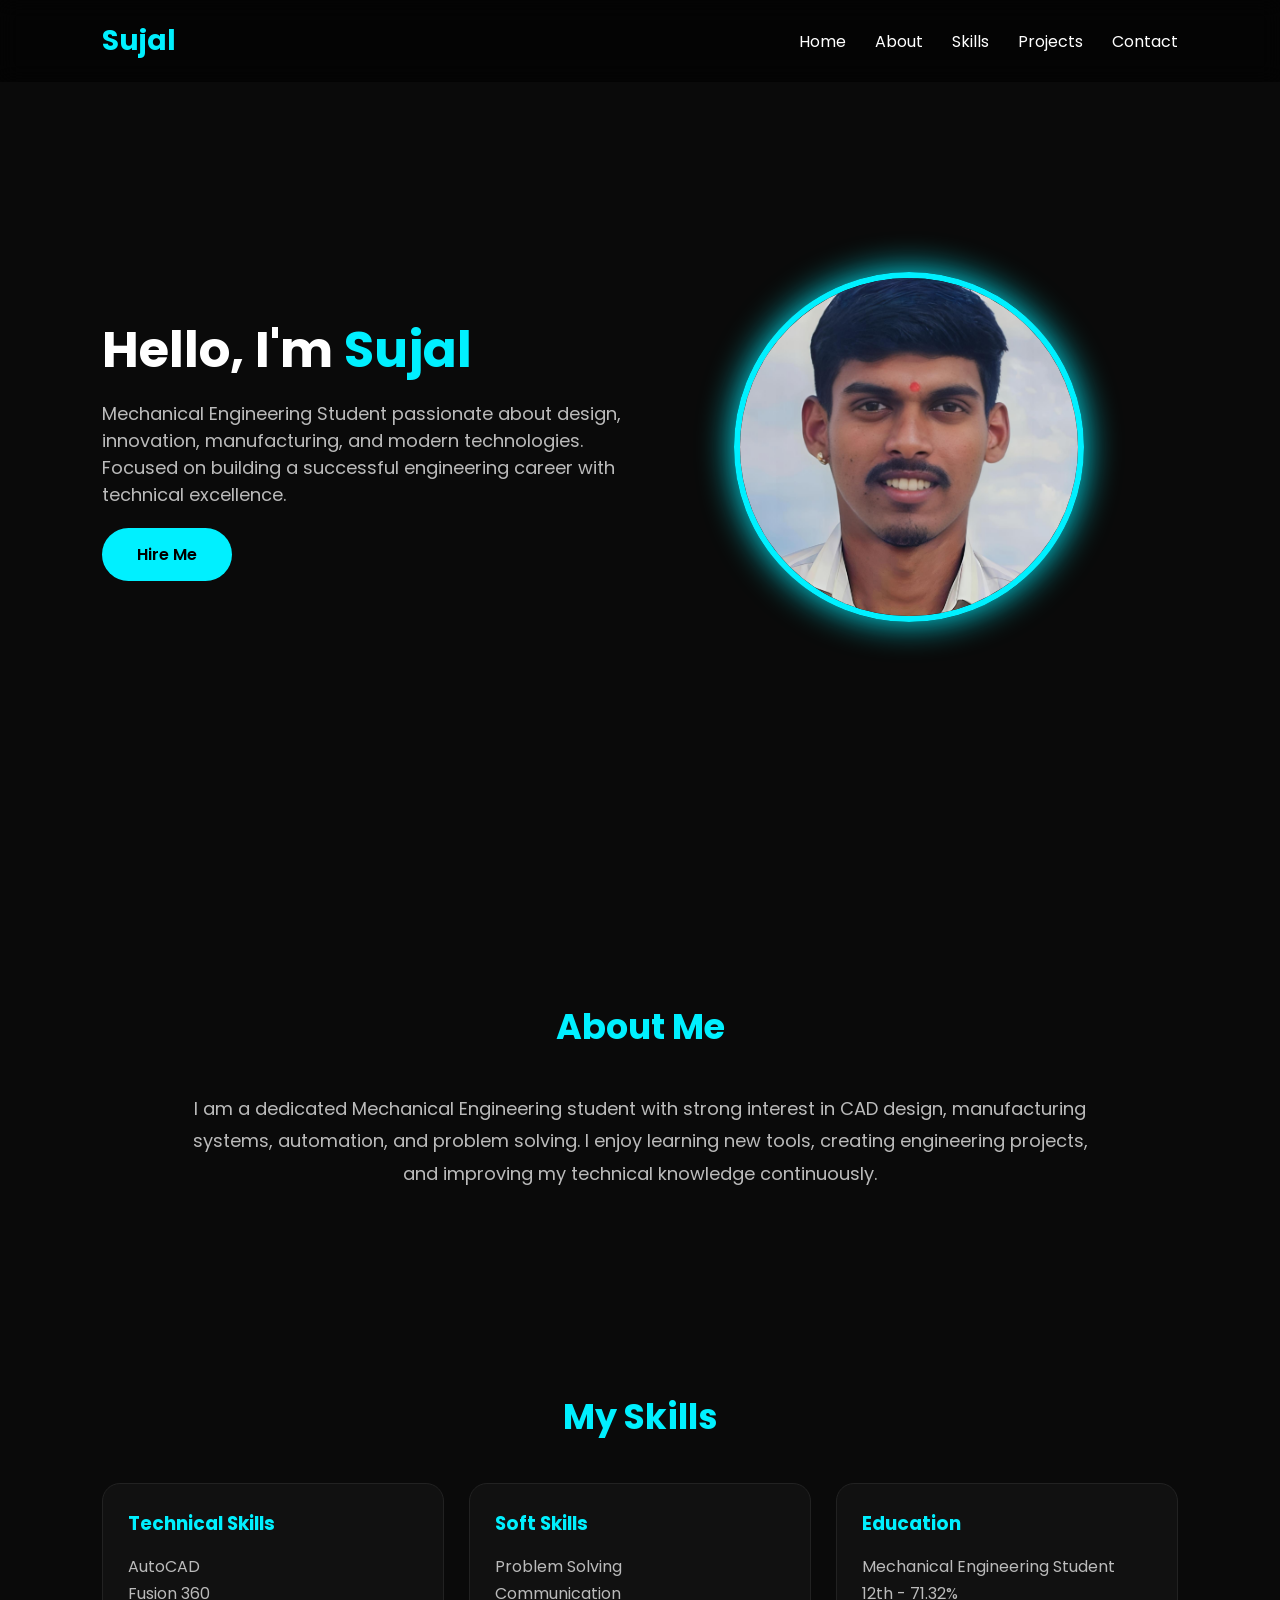
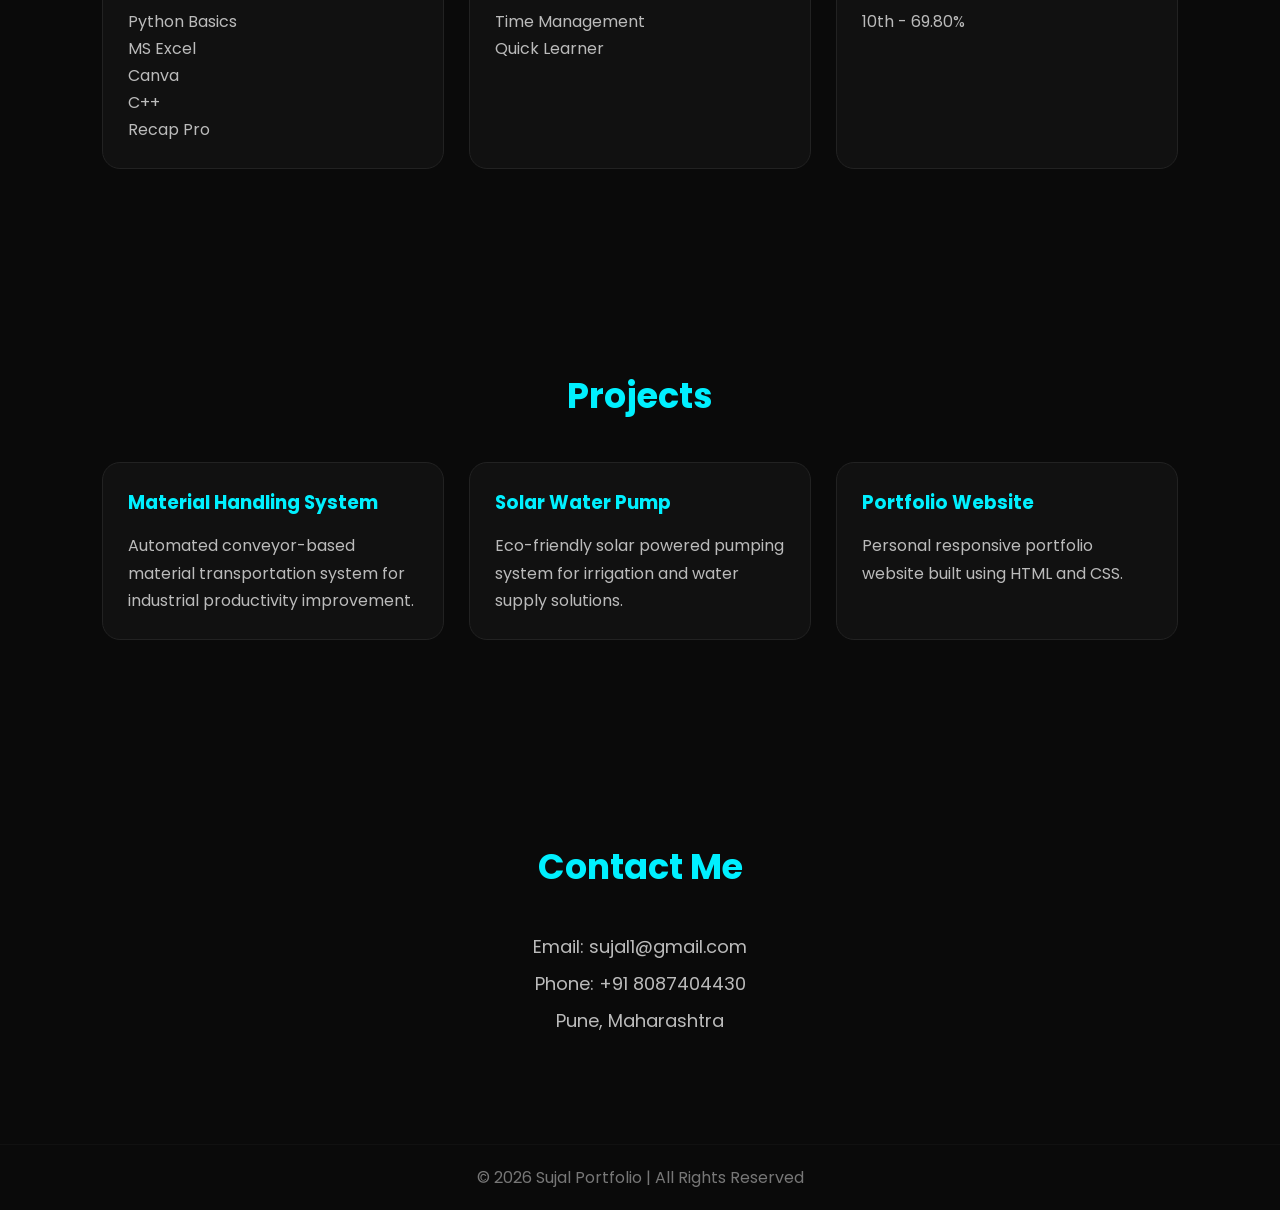
==== index.html @ 93ab6666 "Add files via upload" ====
<!DOCTYPE html>
<html lang="en">
<head>
<meta charset="UTF-8">
<meta name="viewport" content="width=device-width, initial-scale=1.0">
<title>Sujal Portfolio</title>

<link href="https://fonts.googleapis.com/css2?family=Poppins:wght@300;400;600;700&display=swap" rel="stylesheet">

<style>
*{
    margin:0;
    padding:0;
    box-sizing:border-box;
    scroll-behavior:smooth;
}

body{
    font-family:'Poppins',sans-serif;
    background:#0a0a0a;
    color:#fff;
}

header{
    width:100%;
    padding:20px 8%;
    display:flex;
    justify-content:space-between;
    align-items:center;
    position:fixed;
    top:0;
    left:0;
    z-index:1000;
    background:rgba(0,0,0,0.6);
    backdrop-filter:blur(10px);
}

header h1{
    font-size:28px;
    color:#00f0ff;
}

nav a{
    color:#fff;
    text-decoration:none;
    margin-left:25px;
    transition:0.3s;
    font-size:16px;
}

nav a:hover{
    color:#00f0ff;
}

section{
    padding:100px 8%;
}

.hero{
    min-height:100vh;
    display:flex;
    justify-content:space-between;
    align-items:center;
    flex-wrap:wrap;
}

.hero-text{
    flex:1;
    min-width:300px;
}

.hero-text h2{
    font-size:50px;
    line-height:1.2;
}

.hero-text h2 span{
    color:#00f0ff;
}

.hero-text p{
    margin:20px 0;
    color:#bbb;
    font-size:18px;
    max-width:550px;
}

.btn{
    display:inline-block;
    padding:14px 35px;
    background:#00f0ff;
    color:#000;
    font-weight:600;
    text-decoration:none;
    border-radius:40px;
    transition:0.3s;
}

.btn:hover{
    transform:scale(1.05);
    box-shadow:0 0 20px #00f0ff;
}

.hero-img{
    flex:1;
    text-align:center;
    min-width:300px;
}

.hero-img img{
    width:350px;
    height:350px;
    object-fit:cover;
    border-radius:50%;
    border:6px solid #00f0ff;
    box-shadow:0 0 35px #00f0ff;
}

.title{
    font-size:35px;
    margin-bottom:40px;
    color:#00f0ff;
    text-align:center;
}

.about p{
    max-width:900px;
    margin:auto;
    text-align:center;
    color:#bbb;
    font-size:18px;
    line-height:1.8;
}

.skills-box,
.project-box{
    display:grid;
    grid-template-columns:repeat(auto-fit,minmax(250px,1fr));
    gap:25px;
}

.card{
    background:#111;
    padding:25px;
    border-radius:18px;
    transition:0.3s;
    border:1px solid #222;
}

.card:hover{
    transform:translateY(-10px);
    border-color:#00f0ff;
    box-shadow:0 0 20px rgba(0,240,255,0.25);
}

.card h3{
    color:#00f0ff;
    margin-bottom:15px;
}

.card p, .card li{
    color:#bbb;
    line-height:1.7;
}

.contact{
    text-align:center;
}

.contact p{
    color:#bbb;
    margin:10px 0;
    font-size:18px;
}

footer{
    text-align:center;
    padding:20px;
    color:#777;
    border-top:1px solid #111;
}

@media(max-width:900px){
    .hero{
        flex-direction:column-reverse;
        text-align:center;
        gap:40px;
    }

    .hero-text h2{
        font-size:38px;
    }

    header{
        flex-direction:column;
        gap:15px;
    }

    nav a{
        margin:0 10px;
    }

    .hero-img img{
        width:280px;
        height:280px;
    }
}
</style>
</head>

<body>

<header>
    <h1>Sujal</h1>
    <nav>
        <a href="#home">Home</a>
        <a href="#about">About</a>
        <a href="#skills">Skills</a>
        <a href="#projects">Projects</a>
        <a href="#contact">Contact</a>
    </nav>
</header>

<section class="hero" id="home">
    <div class="hero-text">
        <h2>Hello, I'm <span>Sujal</span></h2>
        <p>
            Mechanical Engineering Student passionate about design, innovation,
            manufacturing, and modern technologies. Focused on building a successful
            engineering career with technical excellence.
        </p>
        <a href="#contact" class="btn">Hire Me</a>
    </div>

    <div class="hero-img">
        <img src="Sujal.jpeg" alt="Sujal">
    </div>
</section>

<section class="about" id="about">
    <h2 class="title">About Me</h2>
    <p>
        I am a dedicated Mechanical Engineering student with strong interest in CAD design,
        manufacturing systems, automation, and problem solving. I enjoy learning new tools,
        creating engineering projects, and improving my technical knowledge continuously.
    </p>
</section>

<section id="skills">
    <h2 class="title">My Skills</h2>

    <div class="skills-box">
        <div class="card">
            <h3>Technical Skills</h3>
            <p>AutoCAD</p>
            <p>Fusion 360</p>
            <p>Python Basics</p>
            <p>MS Excel</p>
            <p>Canva</p>
            <p>C++</p>
            <p>Recap Pro</p>
        </div>

        <div class="card">
            <h3>Soft Skills</h3>
            <p>Problem Solving</p>
            <p>Communication</p>
            <p>Time Management</p>
            <p>Quick Learner</p>
        </div>

        <div class="card">
            <h3>Education</h3>
            <p>Mechanical Engineering Student</p>
            <p>12th - 71.32%</p>
            <p>10th - 69.80%</p>
        </div>
    </div>
</section>

<section id="projects">
    <h2 class="title">Projects</h2>

    <div class="project-box">

        <div class="card">
            <h3>Material Handling System</h3>
            <p>
                Automated conveyor-based material transportation system
                for industrial productivity improvement.
            </p>
        </div>

        <div class="card">
            <h3>Solar Water Pump</h3>
            <p>
                Eco-friendly solar powered pumping system for irrigation
                and water supply solutions.
            </p>
        </div>

        <div class="card">
            <h3>Portfolio Website</h3>
            <p>
                Personal responsive portfolio website built using HTML and CSS.
            </p>
        </div>

    </div>
</section>

<section class="contact" id="contact">
    <h2 class="title">Contact Me</h2>
    <p>Email: sujal1@gmail.com</p>
    <p>Phone: +91 8087404430</p>
    <p>Pune, Maharashtra</p>
</section>

<footer>
    © 2026 Sujal Portfolio | All Rights Reserved
</footer>

</body>
</html>
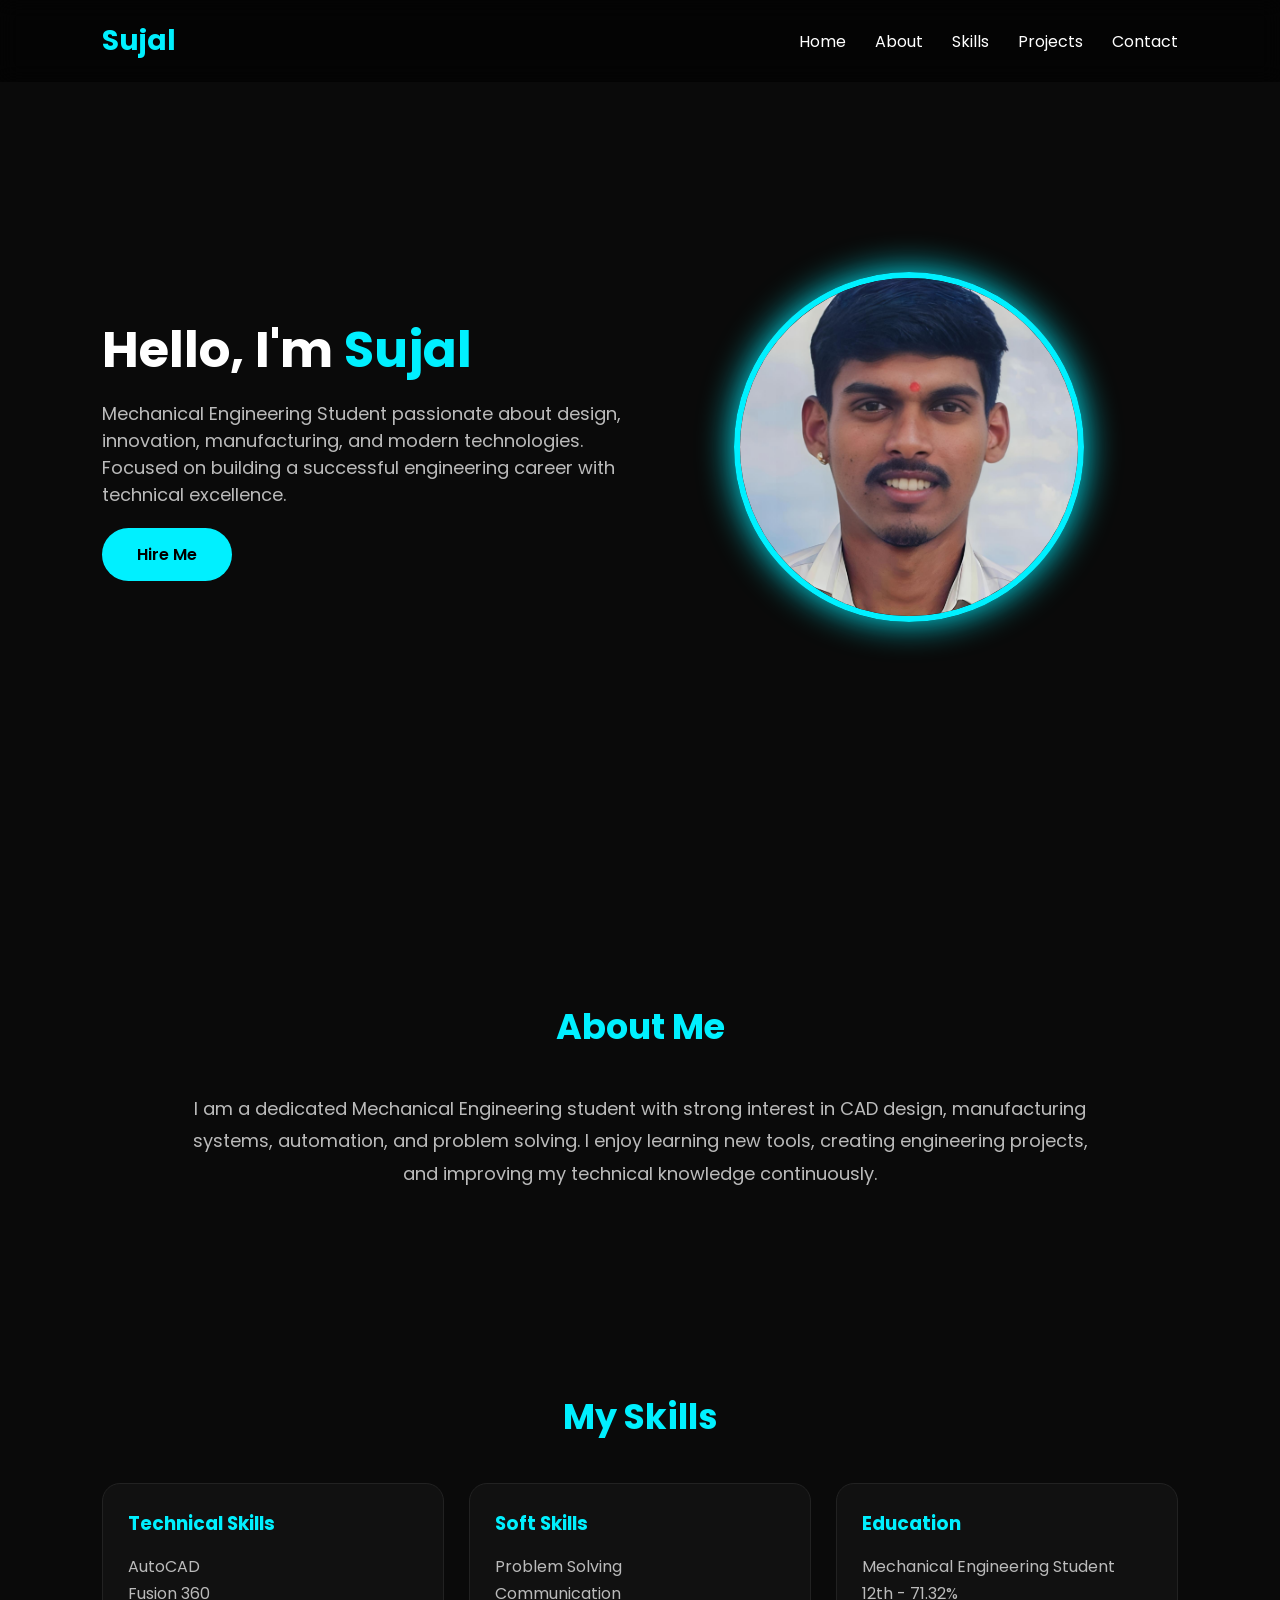
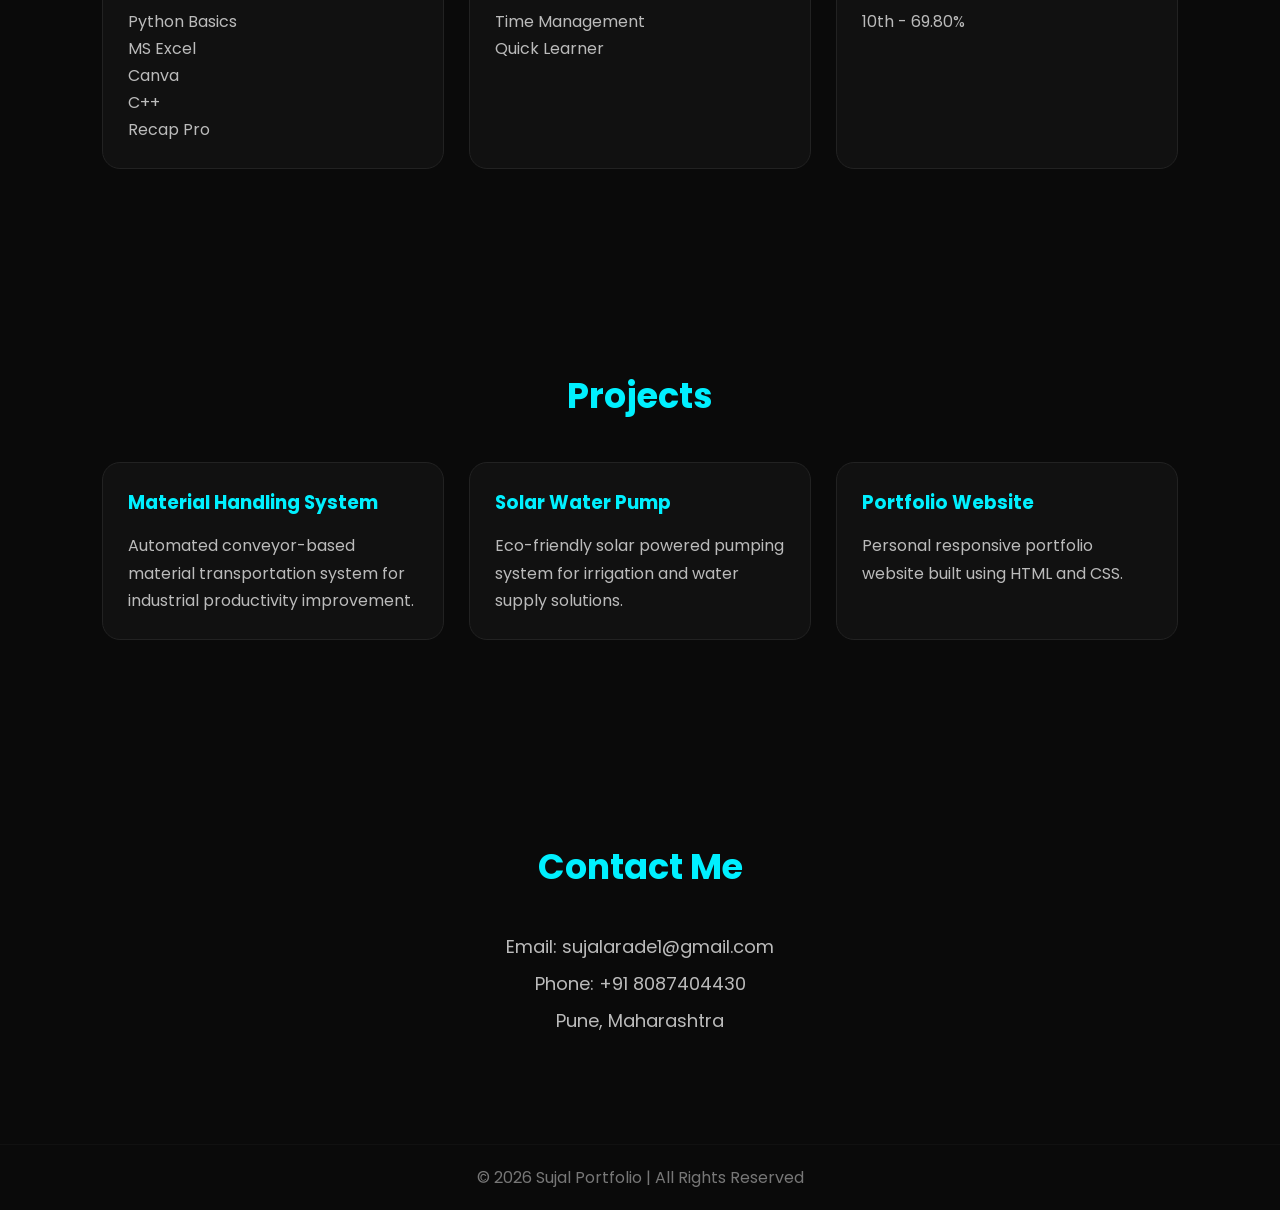
==== commit 88e0d69a: "Add files via upload" ====
--- a/index.html
+++ b/index.html
@@ -311,7 +311,7 @@
 
 <section class="contact" id="contact">
     <h2 class="title">Contact Me</h2>
-    <p>Email: sujal1@gmail.com</p>
+    <p>Email: sujalarade1@gmail.com</p>
     <p>Phone: +91 8087404430</p>
     <p>Pune, Maharashtra</p>
 </section>
